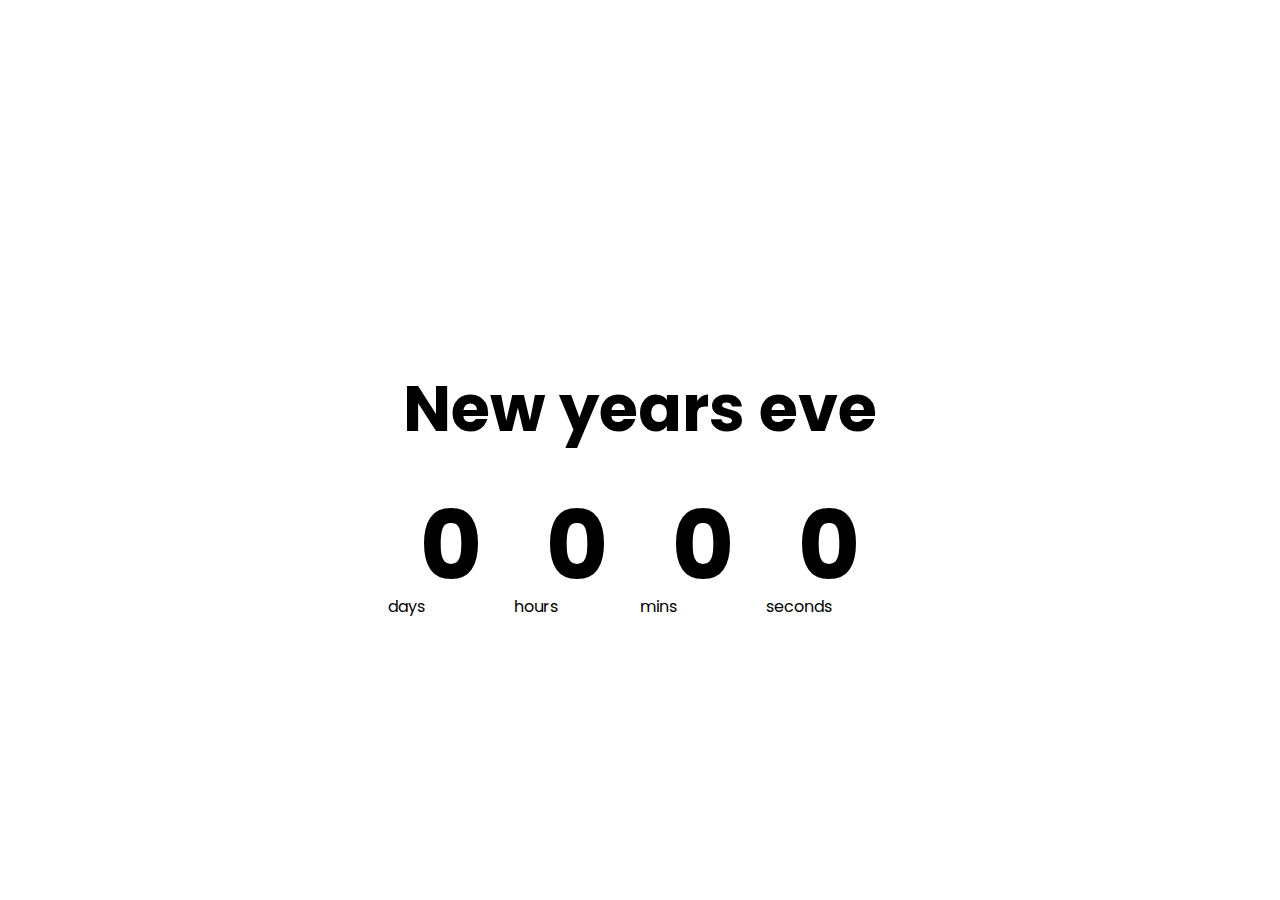
==== index.html @ b028bc9c "asddad" ====
<!DOCTYPE html>
<html lang="en">
  <head>
    <meta charset="UTF-8" />
    <meta name="viewport" content="width=device-width, initial-scale=1.0" />
    <title>Countdown timer</title>
    <link rel="stylesheet" href="style.css" />
    <script src="script.js" defer></script>
  </head>
  <body>
    <h1>New years eve</h1>

    <div class="countdown-container">
      <div class="coundowntn-el days-c">
        <p class="big-text" id="days">0</p>
        <span>days</span>
      </div>
      <div class="coundowntn-el hours-c">
        <p class="big-text" id="hours">0</p>
        <span>hours</span>
      </div>
      <div class="coundowntn-el mins-c">
        <p class="big-text" id="mins">0</p>
        <span>mins</span>
      </div>
      <div class="coundowntn-el seconds-c">
        <p class="big-text" id="seconds">0</p>
        <span>seconds</span>
      </div>
    </div>
  </body>
</html>
---- style.css ----
@import url("https://fonts.googleapis.com/css2?family=Poppins:wght@300&display=swap");

* {
  box-sizing: border-box;
}

body {
  background-image: url("https://images.unsplash.com/photo-1418985991508-e47386d96a71?ixlib=rb-4.0.3&ixid=M3wxMjA3fDB8MHxzZWFyY2h8NHx8c25vd3xlbnwwfHwwfHx8MA%3D%3D&auto=format&fit=crop&w=800&q=60");
  background-size: cover;
  background-position: center;
  display: flex;
  justify-content: center;
  flex-direction: column;
  align-items: center;
  min-height: 100vh;
  font-family: "poppins", sans-serif;
  margin: 0;
}

h1 {
  font-weight: bold;
  font-size: 4rem;
  margin-top: 5rem;
}

.countdown-container {
  display: flex;
}

.big-text {
  font-weight: bold;
  font-size: 6rem;
  line-height: 1;
  margin: 0 2rem;
}

.countdown-el {
  text-align: center;
}

.countdown-el span {
  font-size: 1, 5rem;
}
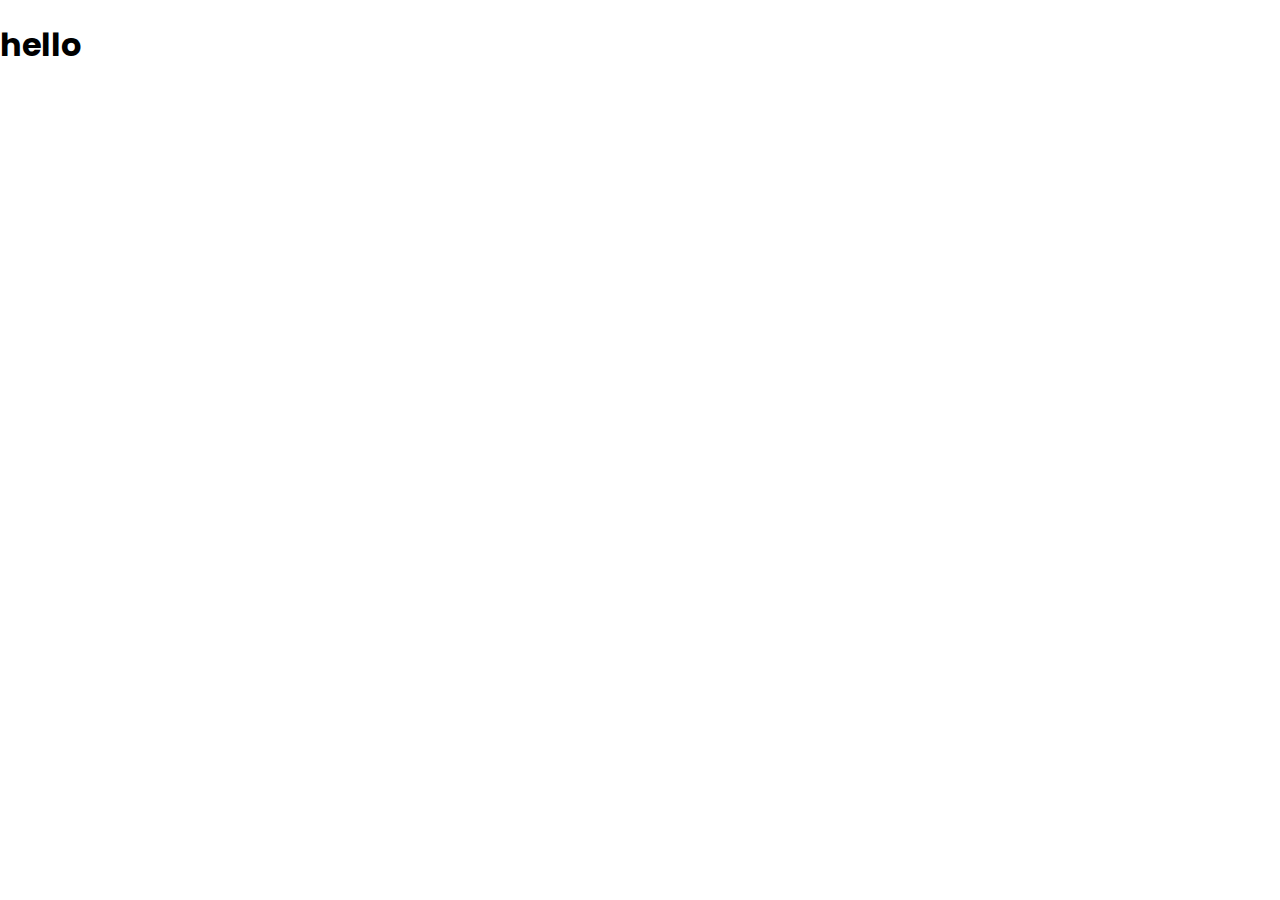
==== commit 78e12829: "asd" ====
--- a/index.html
+++ b/index.html
@@ -1,32 +1,13 @@
 <!DOCTYPE html>
 <html lang="en">
-  <head>
-    <meta charset="UTF-8" />
-    <meta name="viewport" content="width=device-width, initial-scale=1.0" />
-    <title>Countdown timer</title>
-    <link rel="stylesheet" href="style.css" />
+<head>
+    <meta charset="UTF-8">
+    <meta name="viewport" content="width=device-width, initial-scale=1.0">
+    <title>Title</title>
+    <link rel="stylesheet" href="style.css">
     <script src="script.js" defer></script>
-  </head>
-  <body>
-    <h1>New years eve</h1>
-
-    <div class="countdown-container">
-      <div class="coundowntn-el days-c">
-        <p class="big-text" id="days">0</p>
-        <span>days</span>
-      </div>
-      <div class="coundowntn-el hours-c">
-        <p class="big-text" id="hours">0</p>
-        <span>hours</span>
-      </div>
-      <div class="coundowntn-el mins-c">
-        <p class="big-text" id="mins">0</p>
-        <span>mins</span>
-      </div>
-      <div class="coundowntn-el seconds-c">
-        <p class="big-text" id="seconds">0</p>
-        <span>seconds</span>
-      </div>
-    </div>
-  </body>
-</html>
+</head>
+<body>
+    <h1>hello</h1>
+</body>
+</html>--- a/style.css
+++ b/style.css
@@ -1,43 +1,10 @@
-@import url("https://fonts.googleapis.com/css2?family=Poppins:wght@300&display=swap");
+  @import url('https://fonts.googleapis.com/css2?family=Poppins:wght@300&display=swap');
 
-* {
-  box-sizing: border-box;
+  *{
+    box-sizing: border-box;
 }
 
 body {
-  background-image: url("https://images.unsplash.com/photo-1418985991508-e47386d96a71?ixlib=rb-4.0.3&ixid=M3wxMjA3fDB8MHxzZWFyY2h8NHx8c25vd3xlbnwwfHwwfHx8MA%3D%3D&auto=format&fit=crop&w=800&q=60");
-  background-size: cover;
-  background-position: center;
-  display: flex;
-  justify-content: center;
-  flex-direction: column;
-  align-items: center;
-  min-height: 100vh;
-  font-family: "poppins", sans-serif;
-  margin: 0;
-}
-
-h1 {
-  font-weight: bold;
-  font-size: 4rem;
-  margin-top: 5rem;
-}
-
-.countdown-container {
-  display: flex;
-}
-
-.big-text {
-  font-weight: bold;
-  font-size: 6rem;
-  line-height: 1;
-  margin: 0 2rem;
-}
-
-.countdown-el {
-  text-align: center;
-}
-
-.countdown-el span {
-  font-size: 1, 5rem;
-}
+    font-family: "poppins", sans-serif;
+    margin: 0;
+}